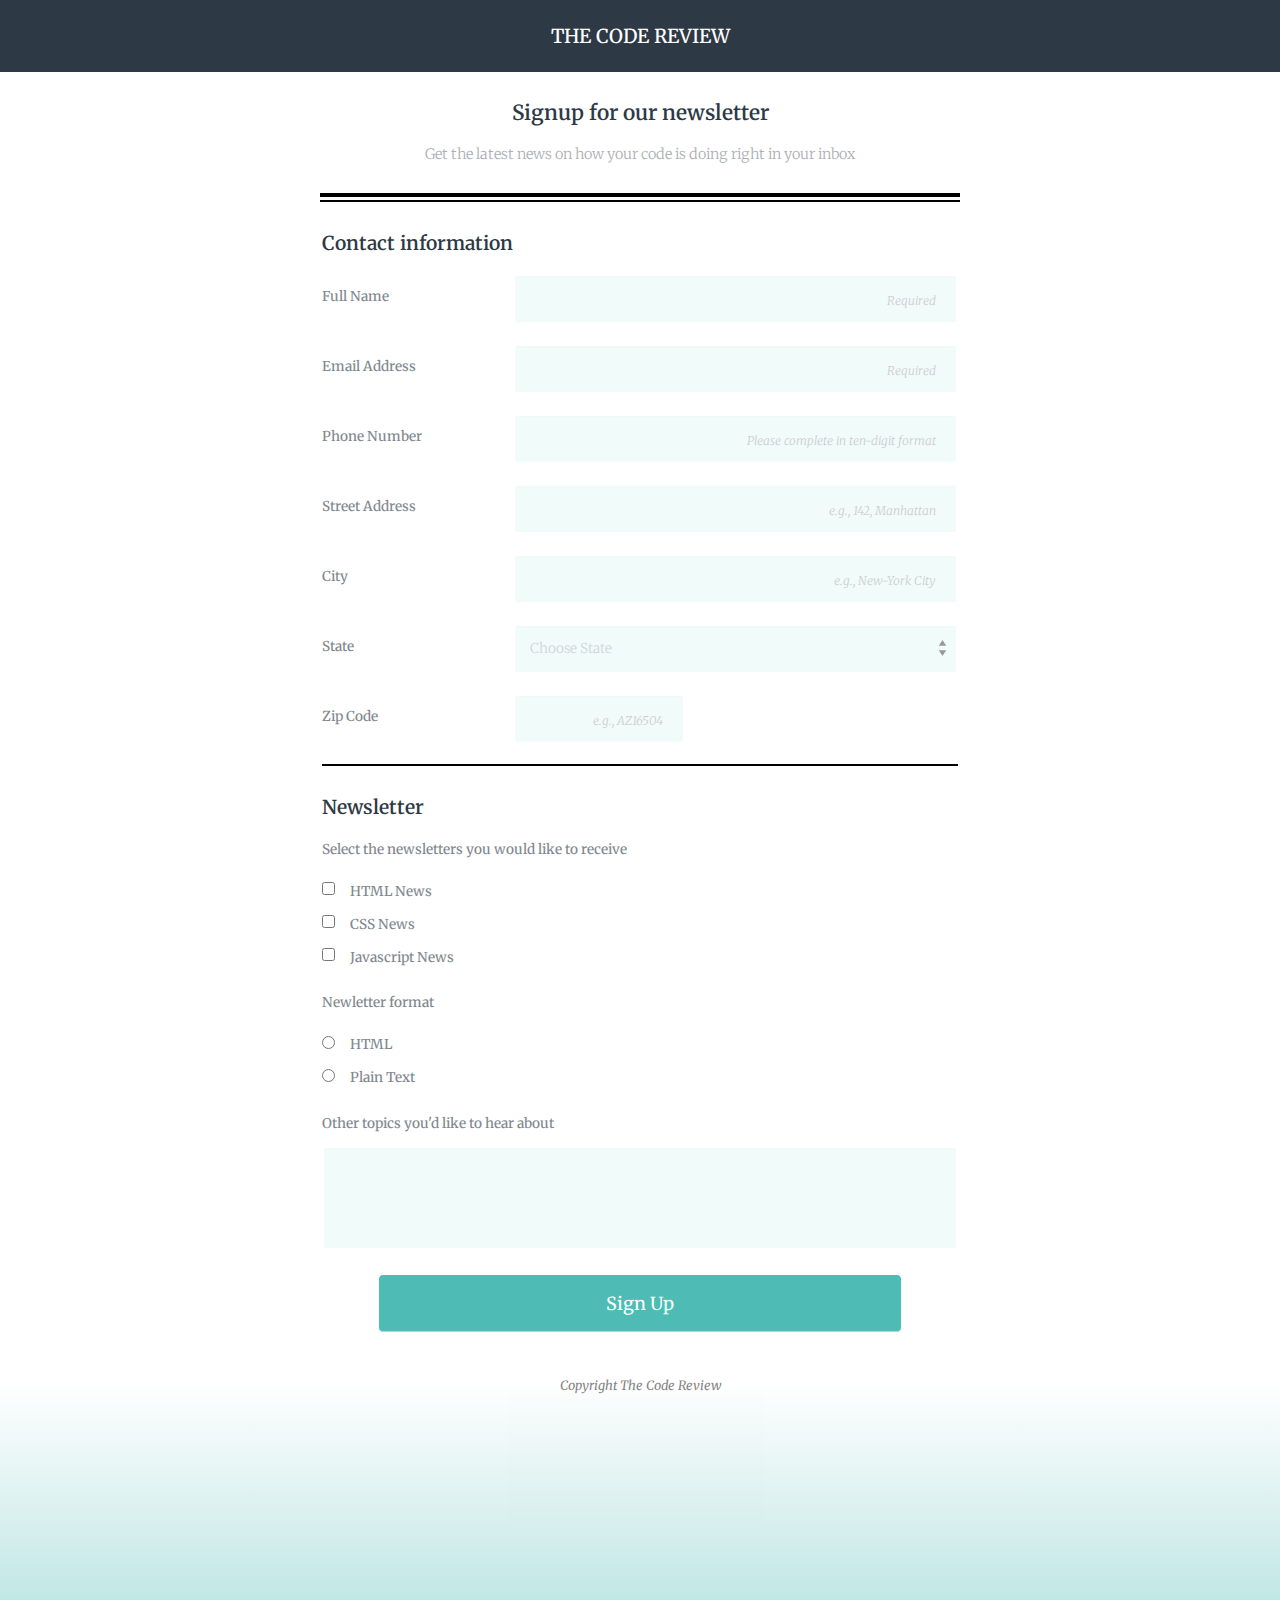
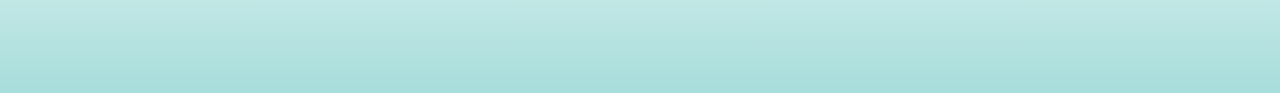
==== index.html @ 870df5ff "Project 3 - Online Registration Form" ====
<!doctype html>
<html lang="en">
  <head>
    <meta charset="utf-8">
    <title>Online Registration Form</title>
    <meta name="viewport" content="width=device-width, initial-scale=1.0">
    <link rel="stylesheet" href="css/normalize.css">
    <link rel="stylesheet" href="css/styles.css">
    <link href="https://fonts.googleapis.com/css?family=Merriweather:300,300i,400,400i,700,700i,900,900i" rel="stylesheet"> 
  </head>
  
  <body>
    
    <header>
      <h1 class="container">THE CODE REVIEW</h1>
    </header>
    
    <main class="container">
     <div class="general"> 
      <h2>Signup for our newsletter</h2>
      <p>Get the latest news on how your code is doing right in your inbox</p>
     </div>
      
      <form action="sub.html" method="post">
        
        
        <fieldset class="contact cf">
          
         <legend>Contact information</legend>

        <label for="name">Full Name</label>
        <input type="text" id="name" name="user_name" placeholder="Required" required>
        
        <label for="mail">Email Address</label>
        <input type="email" id="mail" name="user_email" placeholder="Required" required>
      
        <label for="tel">Phone Number</label>
        <input type="tel" id="tel" name="user_phone" placeholder="Please complete in ten-digit format">
      
        <label for="street">Street Address</label>
        <input type="text" id="street" name="user_street" placeholder="e.g., 142, Manhattan">
       
        <label for="city">City</label>
        <input type="text" id="city" name="user_city" placeholder="e.g., New-York City">  
       
        <label for="state">State</label>
        <select id="state" name="user_state">
          <option selected disabled hidden>Choose State</option>
          <optgroup label="Moscow">
          <option value="moscow_region">Moscow region</option>
          </optgroup>
          <optgroup label="Saint-Petersburg">
          <option value="st-pet_region">Saint-Petersburg region</option>
          </optgroup>
        </select>
       
        <label for="zipCode">Zip Code</label>
        <input type="text" id="zipCode" name="user_zipCode" placeholder="e.g., AZ16504">
        <br>  
        </fieldset>
                  
        <fieldset class="subscribe">
         <legend>Newsletter</legend> 
          
          <label class="newsletter">Select the newsletters you would like to receive</label>
                    
          <br>
          <input type="checkbox" id="html_news" value="html_news" name="newsletter_choice"><label for="html_news">HTML News</label>
          
          <br>
          <input type="checkbox" id="css_news" value="css_news" name="newsletter_choice"><label for="css_news">CSS News</label>
          
          <br>
          <input type="checkbox" id="javascript_news" value="javascript_news" name="newsletter_choice"><label for="javascript_news">Javascript News</label>
          <br>
          
          <label class="newsletter">Newletter format</label>

          
          <br>
          <input type="radio" id="html_format" value="html_format" name="newsletter_format"><label for="html_format">HTML</label>
          
          <br>
          <input type="radio" id="plainText_format" value="plainText_format" name="newsletter_format"><label for="plainText_format">Plain Text</label>
          <br>
          
          
          <label for="other" class="newsletter">Other topics you'd like to hear about</label>
          <textarea id="other" name="user_other" class=""></textarea>
          
        </fieldset>
        <div class="button">
        <button type="submit">Sign Up</button>
        </div>
      </form> 
    </main>
    <footer>Copyright The Code Review</footer>
  </body>

</html>
---- css/styles.css ----
/* Global Layout Set-up */
* { 
  box-sizing: border-box;
  /*border:1px solid red;*/ /*  turn on for checking the boxes*/

}

body {
  font-family: 'Merriweather', serif;
  margin: 0;
  padding: 0;
  text-align: center;
}

h1 {
  text-align:center;
  font-size:1.2em;
  font-weight:500;
}

h2 {
  text-align:center;
  font-size:1.1em;
}

p {
  font-size:0.9em;
  font-weight:300;
}


img {
  max-width: 100%;
  margin: 0 auto;
}


/* ================================= 
          Layout containers
==================================== */
.container {
  width:92%;
  margin:0 auto;
}

/* ================================= 
                Header
==================================== */
h1 {
  padding: 25px 0;
}

/* ================================= 
                Main
==================================== */
.general {
  padding:20px 0;
}

.general h2, .general p {
  margin:0 auto;
  padding:10px 0;
}

.general p {
  opacity:0.4;
}

form {
  text-align:left;
  margin-top:3px;
  padding:20px 0 5px;
}

input::-webkit-input-placeholder{
  text-align:right;
  font-style:italic;
  font-size:0.75em;
  font-weight:300;
  padding-right:5px;
  opacity:.9;
}


label {
  display: block;
  margin-bottom: 12px;
  font-size:0.85em;
  font-weight:500;
  opacity:.5;
}

fieldset {
  border:none;
  padding:0;
}

.contact legend {
  margin-bottom:20px;
}

legend{
  font-weight:bold;
  padding:10px 0 0;
  margin:10px 0 0;
  font-size:1.2em;
  font-weight:600;
}

input[type="text"],
input[type="email"],
input[type="tel"],
input[type="number"],
textarea,
select {
  border: none;
  font-size: 16px;
  height: 50px;
  margin: 0;
  outline: 0;
  padding: 15px;
  width: 100%;
  margin-bottom: 20px;
  border-radius:5px;
}


select{
  font-size:0.85em;
  font-weight:300;
}


#zipCode {
  width:50%;
}

input[type="radio"],
input[type="checkbox"] {
  margin: 10px 15px 10px 0;
}


fieldset.subscribe  {
  margin-top:20px;
}

.subscribe label {
  display: inline-block;
}

.newsletter {
  padding: 20px 0 10px;
  margin:0;
  line-height:1.8em;
}

.subscribe label {
  margin-bottom: initial;
  vertical-align:text-bottom;
}

textarea{
  height:6.5em;
  resize: none;
}

button {
  padding: 19px 39px 18px 39px;
  font-size: 18px;
  text-align: center;
  font-style: normal;
  border-radius: 5px;
  width: 100%;
  height:100%;
  border-width: 1px 1px 3px;
}



/* ================================= 
                Footer
==================================== */

footer {
  text-align:center;
  font-size:0.8em;
  font-style:italic;
  padding:10px 0 200px;
  opacity:0.5;
}


/* ================================= 
   Subscription confirmation page
==================================== */


/*=== Return button style ===*/
a:link, a:visited {
    padding: 10px 20px;
    text-align: center;
    text-decoration: none;
    display: inline-block;
    border-radius: 10px;
}

.sub h1 {
  font-weight:600;
}

.sub h2 {
  font-weight:500;
}

/* ================================= 
                Colors
==================================== */

body {
  background:white;
}

header {
  background:#2d3945;
  color:white;
}

.general {
  border-bottom: 4px solid black;
}

main {
 color:#2d3945;
}

form {
  border-top: 2px solid black; 
}

p {
  opacity:.5;
}

label {
  opacity:.6;
}

.sub h2 {
  color: #4eada0
}


input[type="text"],
input[type="email"],
input[type="tel"],
input[type="number"],
textarea,
select {
  background: rgba(255,255,255,0.1);
  background-color:#dcf7f3;
  color: #8a97a0;
  box-shadow: 0 1px 0 rgba(0,0,0,0.03) inset;
}

input[type="text"]:focus,
input[type="email"]:focus,
input[type="tel"]:focus,
input[type="number"]:focus,
textarea:focus,
select:focus {
  border:2px solid #4d6f8f;
} 


select{
  opacity:.75;
  
  /*drop-down menu black arror instead of default grey one*/
  -webkit-appearance: none;
  background-image: url("../images/select.svg"); 
  background-repeat: no-repeat;
  background-position: right;
  background-size: 2em 1.2em;
}

.contact {
    border-bottom:2px solid black;
}


button {
  color: #FFF;
  background-color: #4ebbb5;
  border: 1px solid #fff;
  box-shadow: 0 -1px 0 rgba(255,255,255,0.5) inset;
}

footer {
    background: grey; /* For browsers that do not support gradients */
    background: -webkit-linear-gradient(white 10%, #4ebbb5); /* For Chrome */
    background: linear-gradient(white 10%,#4ebbb5); /* Standard syntax */
}

a:link, a:visited {
    background-color: white;
    color: black;
    border: 2px solid #4eada0;
}
a:hover, a:active {
    background-color: #4eada0;
    color: white;
}

/* ================================= 
                Media Queries
==================================== */

/* --- Tablet and Tesktop view --- */

@media(min-width: 768px) {


/* ===================
       Layout
====================== */
  .container {
  width:50%;
}


/* ===================
        Main
====================== */  

h2 {
  font-size:1.3em;
  font-weight:600;
}

input[type="text"],
input[type="email"],
input[type="tel"],
input[type="number"],
textarea,
select {
  opacity:0.4;
  border:2px solid white;
  -webkit-transition: opacity 2s, background-color 2s, border-color 2s;/* Chrome */
  transition: opacity 2s, background-color 2s, border-color 2s;
} 

input[type="text"]:focus,
input[type="email"]:focus,
input[type="tel"]:focus,
input[type="number"]:focus,
textarea:focus,
select:focus {
  opacity:1.0;
  background-color:#c6f5ee;
  border-color:#4d6f8f;
} 

.contact label {
  display: inline-block;
  width:30%;
  float:left;
  padding:15px 0;
  margin-bottom:0;
}

input[type="text"],
input[type="email"],
input[type="tel"],
select{
  width: 70%;
  float:left;
}

#zipCode {
  width:27%;
}



/* --- Submit button --- */
.button {
  width:82%;
  margin:0 auto 10px;
  -webkit-transition: transform 1.5s; /* Chrome */
  transition: transform 1.5s;
  
}

.button:hover {
  transform:scale(1.2,1.2)
}

/* ===================
        Clearfix
====================== */  

.cf:before,
.cf:after {
    content: " "; /* 1 */
    display: table; /* 2 */
}

.cf:after {
    clear: both;
}
/* ===================
        Footer
====================== */  
  footer {
  padding:30px 0 300px;
}
}
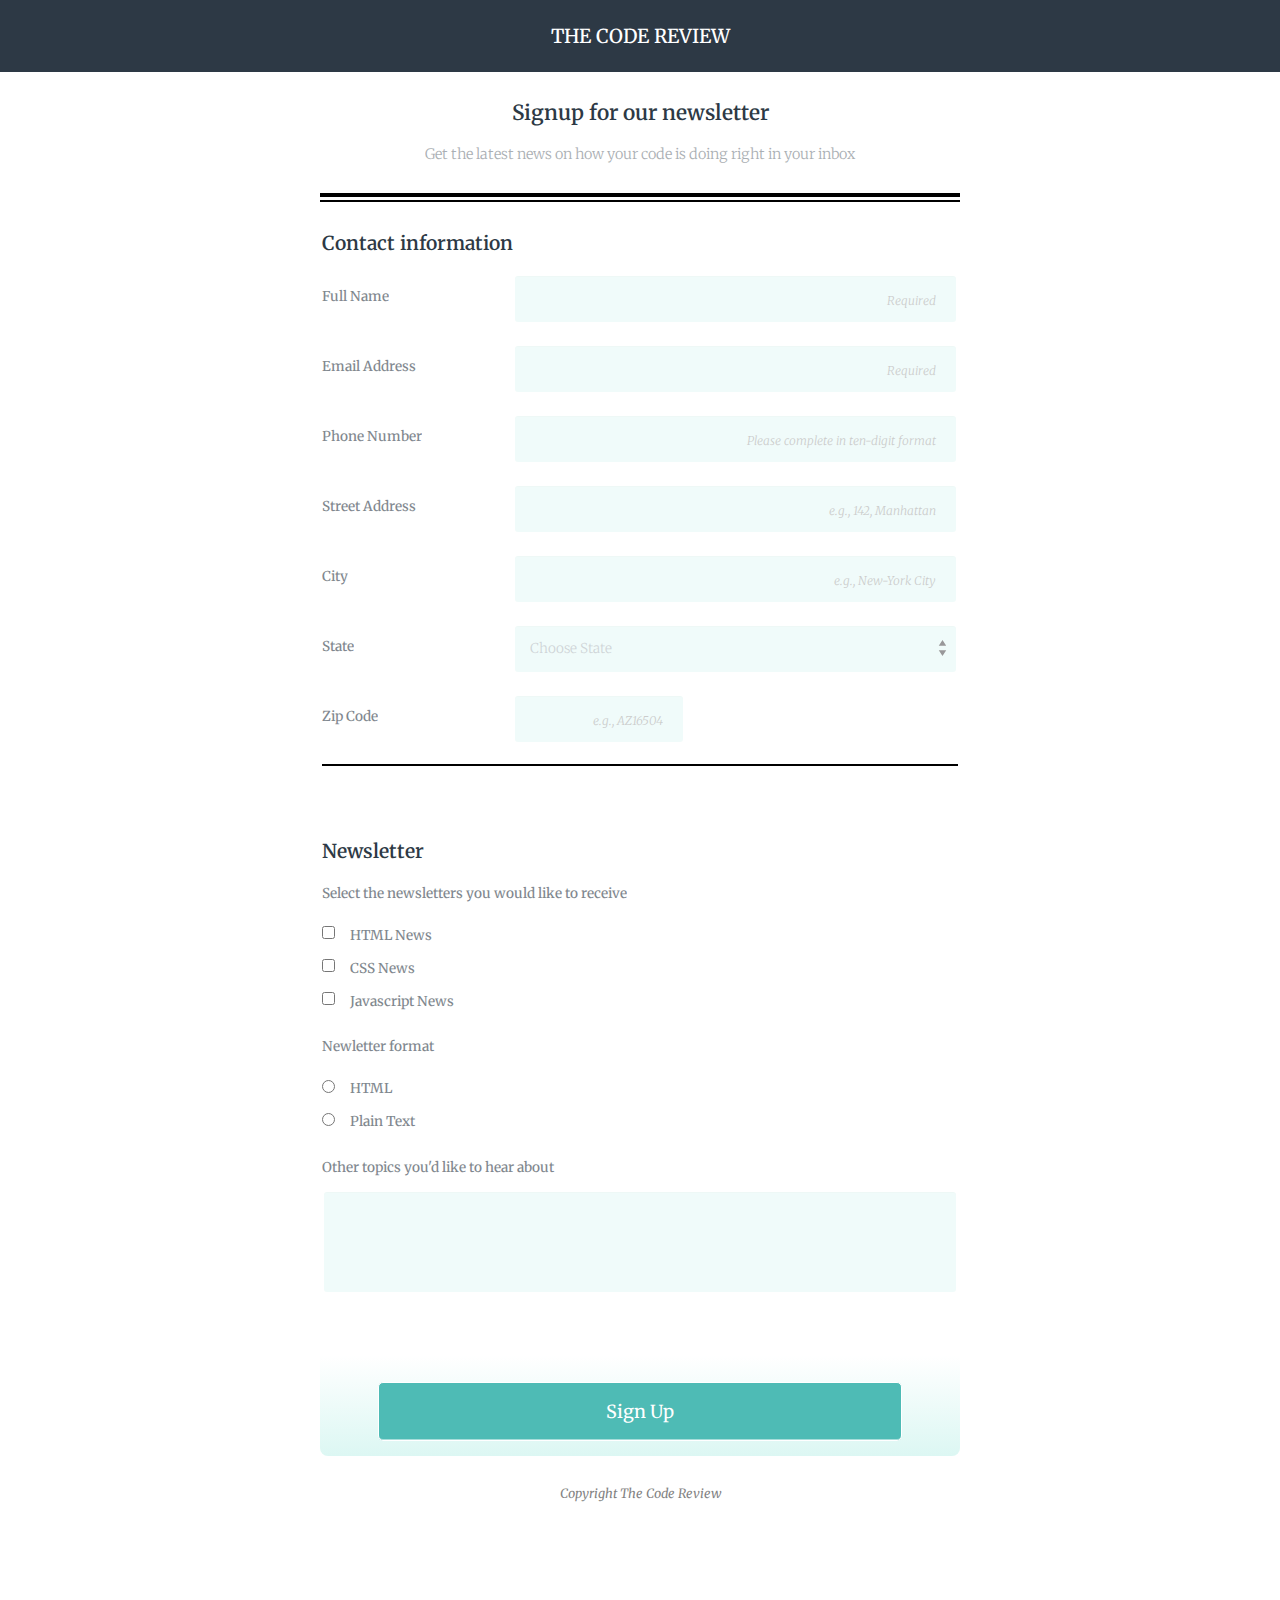
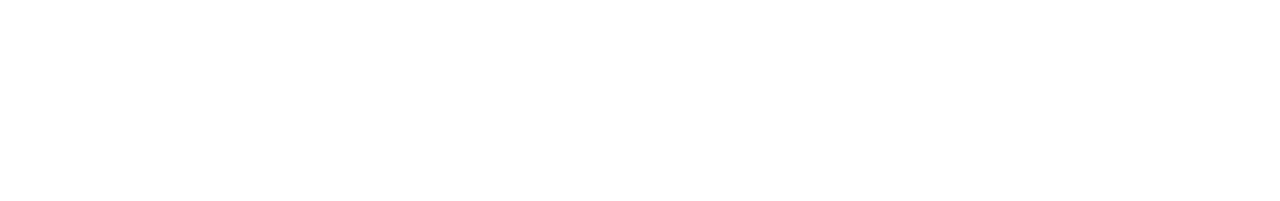
==== commit ac1576e9: "Updated containers" ====
--- a/index.html
+++ b/index.html
@@ -15,12 +15,13 @@
       <h1 class="container">THE CODE REVIEW</h1>
     </header>
     
-    <main class="container">
-     <div class="general"> 
+    <main>
+     <div class="general container"> 
       <h2>Signup for our newsletter</h2>
       <p>Get the latest news on how your code is doing right in your inbox</p>
      </div>
-      
+     
+     <div class="container">  
       <form action="sub.html" method="post">
         
         
@@ -93,8 +94,9 @@
         <button type="submit">Sign Up</button>
         </div>
       </form> 
+      </div>
     </main>
     <footer>Copyright The Code Review</footer>
   </body>
 
-</html>+</html>
--- a/css/styles.css
+++ b/css/styles.css
@@ -1,7 +1,7 @@
 /* Global Layout Set-up */
 * { 
   box-sizing: border-box;
-  /*border:1px solid red;*/ /*  turn on for checking the boxes*/
+/*  border:1px solid red;*/ /*  turn on for checking the boxes*/
 
 }
 
@@ -290,16 +290,16 @@
 
 
 button {
-  color: #FFF;
+  color: #fff;
   background-color: #4ebbb5;
   border: 1px solid #fff;
   box-shadow: 0 -1px 0 rgba(255,255,255,0.5) inset;
 }
 
 footer {
-    background: grey; /* For browsers that do not support gradients */
-    background: -webkit-linear-gradient(white 10%, #4ebbb5); /* For Chrome */
-    background: linear-gradient(white 10%,#4ebbb5); /* Standard syntax */
+    background: white; /* For browsers that do not support gradients */
+    background: -webkit-linear-gradient(#fff 10%, #4ebbb5); /* For Chrome */
+    background: linear-gradient(#fff 10%, #4ebbb5); /* Standard syntax */
 }
 
 a:link, a:visited {
@@ -393,7 +393,20 @@
 }
 
 .button:hover {
-  transform:scale(1.2,1.2)
+  transform:scale(1.22,1.5)
+}
+
+fieldset {
+  margin-bottom: 4em;
+}
+
+/* --- Form Background gradient --- */
+form {
+    background: white; /* For browsers that do not support gradients */
+    background: -webkit-linear-gradient(#fff 92%, #dcf7f3); /* For Chrome */
+    background: linear-gradient(#fff 92%, #dcf7f3); /* Standard syntax */
+    border-bottom-left-radius: 8px;
+    border-bottom-right-radius: 8px;
 }
 
 /* ===================
@@ -409,11 +422,13 @@
 .cf:after {
     clear: both;
 }
+
 /* ===================
         Footer
 ====================== */  
   footer {
   padding:30px 0 300px;
-}
-}
-
+  background: white; /* For browsers that do not support gradients */
+}
+}
+
